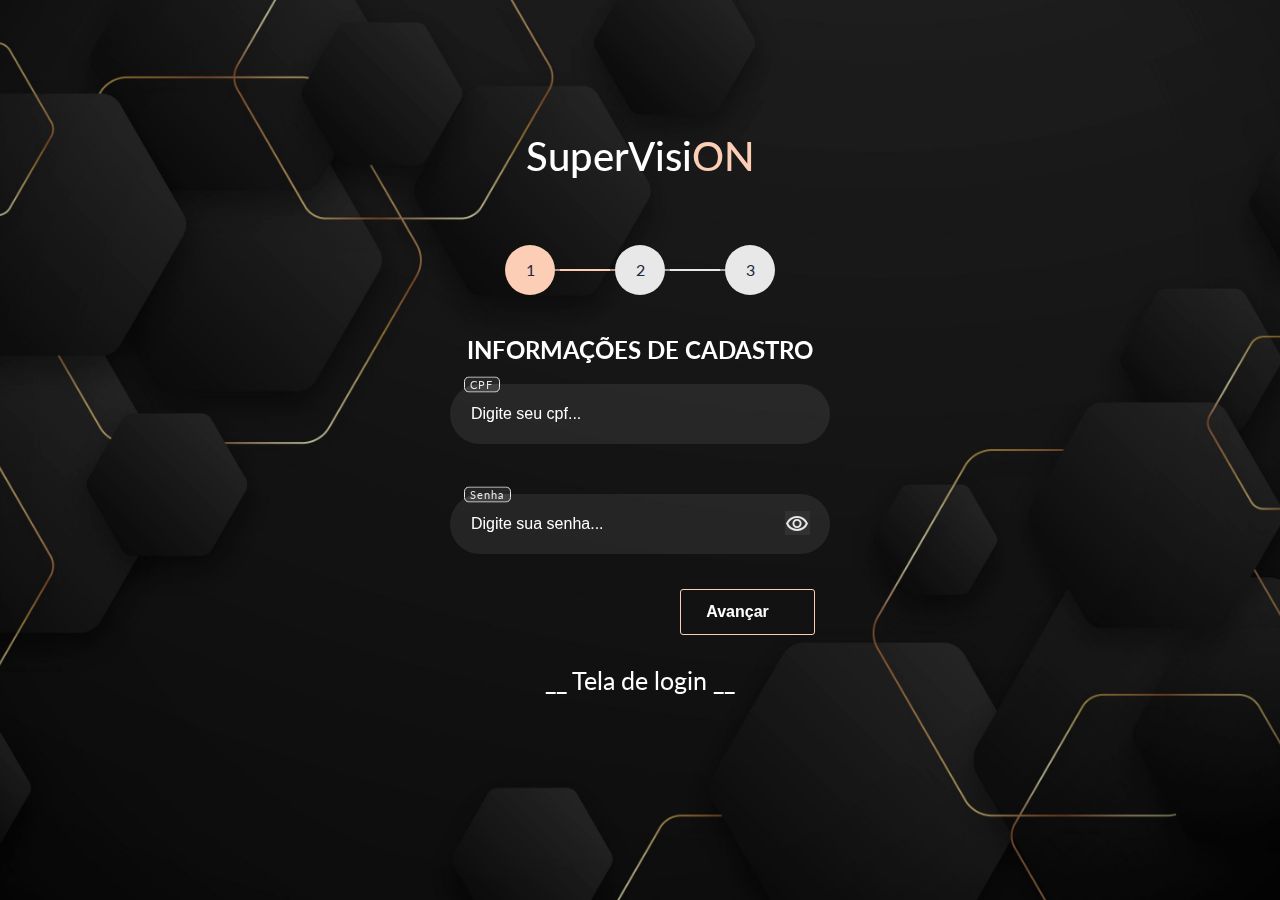
==== cadastro.html @ 6544783d "Conserto de bugs de responsividade" ====
<!DOCTYPE html>
<html lang="pt-BR">

<head>
    <meta charset="UTF-8">
    <meta name="viewport" content="width=device-width, initial-scale=1.0">
    <title>SUPERVISION - CADASTRO</title>

    <link href="https://fonts.googleapis.com/css2?family=Material+Symbols+Outlined" rel="stylesheet" />

    <link rel="stylesheet" href="./Assets/css/style.css">
    <link rel="stylesheet" href="./Assets/css/step.css">
</head>

<body>

    <div class="box">
        <div class="boxForm">
            <h1>SuperVisi<span class="yellow">ON</span></h1>
            <div class="form">
                <div class="wrapper">
                    <div class="header">
                        <ul>
                            <li class="active form_1_progessbar">
                                <div>
                                    <p>1</p>
                                </div>
                            </li>
                            <li class="form_2_progessbar">
                                <div>
                                    <p>2</p>
                                </div>
                            </li>
                            <li class="form_3_progessbar">
                                <div>
                                    <p>3</p>
                                </div>
                            </li>
                        </ul>
                    </div>
                    <div class="form_wrap">
                        <div class="form_1 data_info">
                            <h2>Informações de cadastro</h2>
                            <div class="form_container">
                                <div class="inputBox">
                                    <input required="" type="text" placeholder="Digite seu cpf...">
                                    <span class="title">CPF</span>
                                </div>

                                <div class="inputBox">
                                    <input id="password" required="" type="password" placeholder="Digite sua senha...">
                                    <span class="title">Senha</span>
                                    <span id="hidden" class="material-symbols-outlined eye"></span>
                                </div>
                            </div>
                        </div>
                        <div class="form_2 data_info" style="display: none;">
                            <h2>Informações da pessoais</h2>
                            <div class="form_container">
                                <div class="inputBox">
                                    <input required="" type="text" placeholder="Digite seu nome...">
                                    <span class="title">Nome</span>
                                </div>
                                <div class="inputBox">
                                    <input required="" type="text" placeholder="Digite seu Telefone...">
                                    <span class="title">Telefone</span>
                                </div>
                                <div class="inputBox">
                                    <input required="" type="text" placeholder="Digite seu Endereço...">
                                    <span class="title">Endereço</span>
                                </div>
                            </div>
                        </div>
                        <div class="form_3 data_info" style="display: none;">
                            <h2>Informações profissionais</h2>
                            <div class="form_container">
                                <div class="inputBox">
                                    <select name="" id="">
                                        <option selected value="">Selecione sua empresa</option>
                                        <option value="">teste</option>
                                        <option value="">teste</option>
                                    </select>
                                    <span class="title">Organização</span>
                                </div>
                                <div class="inputBox">
                                    <select name="" id="">
                                        <option selected value="">Qual seu cargo</option>
                                        <option value="">teste</option>
                                        <option value="">teste</option>
                                    </select>
                                    <span class="title">cargo</span>
                                </div>
                            </div>
                        </div>
                    </div>
                    <div class="btns_wrap">
                        <div class="common_btns form_1_btns">
                            <button type="button" class="btn_next">Avançar <span class="icon">
                        </div>
                        <div class="common_btns form_2_btns" style="display: none;">
                            <button type="button" class="btn_back"> Voltar<span class="icon">
                                    <button type="button" class="btn_next">Avançar <span class="icon">
                        </div>
                        <div class="common_btns form_3_btns" style="display: none;">
                            <button type="button" class="btn_back">Voltar<span class="icon">
                                    <button type="button" class="btn_done">Confirmar</button>
                        </div>
                    </div>
                </div>
                <a href="./index.html">
                    <p class="account">__ Tela de login __</p>
                </a>
            </div>
        </div>
    </div>

    <div class="modal_wrapper">
        <div class="shadow"></div>
        <div class="success_wrap">
            <span class="modal_icon material-symbols-outlined">
                    done
                </span>
            <p>Cadastro concluido com sucesso.</p>
        </div>
    </div>

</body>

<script src="./Assets/js/main.js"></script>
<script src="./Assets/js/step.js"></script>

</html>
---- Assets/css/style.css ----
@import url('https://fonts.googleapis.com/css2?family=Lato:ital,wght@0,100;0,300;0,400;0,700;0,900;1,100;1,300;1,400;1,700;1,900&display=swap');

* {
    padding: 0;
    margin: 0;
    list-style: none;
    outline: none;
    box-sizing: border-box;
    backdrop-filter: brightness(0.7);
}

:root {
    --primary: #fbceb5;
    --secondary: #e8e8e8;
    --white: #fff;
    --text-clr: #5b6475;
    --header-clr: #25273d;
    --next-btn-hover: #ffd271;
    --back-btn-hover: #8b8c8c;
}

body {

    font-family: 'Lato', sans-serif;
    background-image: url("../img/5442676.jpg");
    width: 100vw;
    height: 100vh;
    background-size: cover;
    background-repeat: no-repeat;
    background-position: center center;
    color: var(--white);
}

a {
    color: white;
    text-decoration: none;
}

.box {

    width: 100vw;
    height: 100%;
    display: flex;
    justify-content: center;
    align-items: center;
    padding: 7em 0;
}

.box .boxForm {
    width: 100%;
    height: 100%;
    padding: 20px;
    border-radius: 10px;
}

h1,
h3 {

    color: var(--white);
    text-align: center;
    font-weight: 300;
    font-size: 28px;
}


.box .boxForm h1 {

    font-weight: 500;
    font-size: 2.5rem;
}

.box .boxForm h1 .yellow {

    color: var(--primary);
}

.box .boxForm .form {

    display: flex;
    align-items: center;
    justify-content: center;
    flex-direction: column;
    padding-top: 60px;
    gap: 30px;
}


.box .boxForm .form .inputBox {
    position: relative;
}

.box .boxForm .form .inputBox select,
.box .boxForm .form .inputBox input {
    padding: 15px 20px;
    outline: none;
    height: 60px;
    background: transparent;
    border-radius: 40px;
    width: 380px;
    color: var(--secondary);
    background: rgba(255, 255, 255, 0.08);
    border: 1px solid transparent;
    font-size: 1em;
}

option {

    color: var(--header-clr);
    font-family: Arial, Helvetica, sans-serif;
    font-weight: 500;
}

input::placeholder {

    color: var(--white);
    font-family: Arial, Helvetica, sans-serif;
    font-weight: 400;
}

.box .boxForm .form .inputBox .title {
    position: absolute;
    left: 0;
    font-size: 0.7em;
    transform: translateX(14px) translateY(-7.5px);
    padding: 0 6px 1px 5px;
    border-radius: 5px;
    background: rgba(255, 255, 255, 0.08);
    letter-spacing: 1px;
    border: 1px solid var(--secondary);
    color: var(--secondary);
}


.box .boxForm .form .inputBox .eye {
    position: absolute;
    font-size: 1.5em;
    transform: translateX(-45px) translateY(17.5px);
    letter-spacing: 1px;
    color: var(--secondary);
}

.box .boxForm .form .inputBox .eye::before {
    content: "\e8f4";
}

.box .boxForm .form .inputBox .slash::before {
    content: "\e8f5";
}


.box .boxForm .form button {
    background: transparent;
    position: relative;
    padding: 5px 15px;
    display: flex;
    align-items: center;
    font-size: 17px;
    font-weight: 600;
    width: 350px;
    justify-content: center;
    text-decoration: none;
    cursor: pointer;
    border: 1px solid var(--primary);
    border-radius: 25px;
    outline: none;
    overflow: hidden;
    color: var(--primary);
    transition: color 0.3s 0.1s ease-out;
    text-align: center;
}

.box .boxForm .form button span {
    margin: 10px;
}

.box .boxForm .form button::before {
    position: absolute;
    top: 0;
    left: 0;
    right: 0;
    bottom: 0;
    margin: auto;
    content: '';
    border-radius: 50%;
    display: block;
    width: 30em;
    height: 20em;
    left: -5em;
    text-align: center;
    transition: box-shadow 0.5s ease-out;
    z-index: -1;
}

.box .boxForm .form button:hover {
    color: var(--white);
    border: 1px solid var(--primary);
}

.box .boxForm .form button:hover::before {
    box-shadow: inset 0 0 0 10em var(--primary);
}

.box .boxForm .form .textPass {

    width: 350px;
    display: flex;
    justify-content: space-between;
}

.box .boxForm .form .account {

    font-size: 25px;
    font-weight: 400;
    transition: all 0.5s ease;
    cursor: pointer;
}

.box .boxForm .form .textPass p {

    font-weight: 400;
    transition: all 0.5s ease;
}

.box .boxForm .form .textPass p:hover,
.box .boxForm .form .account:hover {

    color: var(--primary);
}

@media screen {

    @media (max-width: 1000px) {
        body{
            height: auto;
        }
    }

    @media (max-width: 424px) {

        .box .boxForm .form .inputBox select,
        .box .boxForm .form .inputBox input,
        .box .boxForm .form button,
        .box .boxForm .form .textPass {

            width: 100%;
        }
    }
}
---- Assets/css/step.css ----
:root {
    --primary: #fbceb5;
    --secondary: #e8e8e8;
    --white: #fff;
    --header-clr: #25273d;
    --back-btn-hover: #8b8c8c;
}

.wrapper .header {
    margin-bottom: 35px;
    display: flex;
    justify-content: center;
}

.wrapper .header ul {
    display: flex;
}

.wrapper .header ul li {
    margin-right: 50px;
    position: relative;
}

.wrapper .header ul li:last-child {
    margin-right: 0;
}

.form_container {
    display: flex;
    flex-direction: column;
    gap: 50px;
}

.wrapper .header ul li:before {
    content: "";
    position: absolute;
    top: 50%;
    transform: translateY(-50%);
    left: 55px;
    width: 100%;
    height: 2px;
    background: var(--secondary);
}

.wrapper .header ul li:last-child:before {
    display: none;
}

.wrapper .header ul li div {
    padding: 5px;
    border-radius: 50%;
}

.wrapper .header ul li p {
    width: 50px;
    height: 50px;
    background: var(--secondary);
    color: var(--header-clr);
    text-align: center;
    line-height: 50px;
    border-radius: 50%;
}

.wrapper .header ul li.active:before {
    background: var(--primary);
}

.wrapper .header ul li.active p {
    background: var(--primary);
}

.wrapper .form_wrap {
    margin-bottom: 35px;
}

.wrapper .form_wrap h2 {
    color: var(--white);
    text-align: center;
    text-transform: uppercase;
    margin-bottom: 20px;
}

.wrapper .btns_wrap {
    width: 350px;
    max-width: 100%;
    margin: 0 auto;
}

.wrapper .btns_wrap .common_btns {
    display: flex;
    justify-content: space-between;
}

.wrapper .btns_wrap .common_btns.form_1_btns {
    justify-content: flex-end;
}

.wrapper .btns_wrap .common_btns button {
    border: 0;
    padding: 12px 15px;
    background: transparent;
    border: 1px solid var(--primary);
    color: var(--white);
    width: 135px;
    justify-content: center;
    display: flex;
    align-items: center;
    font-size: 16px;
    border-radius: 3px;
    transition: 0.5s ease;
    cursor: pointer;
}

.wrapper .btns_wrap .common_btns button.btn_back {

    border: 1px solid var(--secondary);

}

.wrapper .btns_wrap .common_btns button.btn_next .icon {
    display: flex;
    margin-left: 10px;
}

.wrapper .btns_wrap .common_btns button.btn_back .icon {
    display: flex;
    margin-right: 10px;
}


.wrapper .btns_wrap .common_btns button.btn_back:hover {
    background: var(--back-btn-hover);
}



/* modal */
.modal_wrapper {
    position: fixed;
    top: 0;
    left: 0;
    width: 100%;
    height: 100%;
    visibility: hidden;
}

.modal_wrapper .shadow {
    position: absolute;
    top: 0;
    left: 0;
    width: 100%;
    height: 100%;
    background: rgba(0, 0, 0, 0.8);
    opacity: 0;
    transition: 0.2s ease;
}

.modal_wrapper .success_wrap {
    position: absolute;
    top: 50%;
    left: 50%;
    transform: translate(-50%, -800px);
    background-image: url("../img/5442676.jpg");
    padding: 50px;
    display: flex;
    align-items: center;
    border-radius: 5px;
    transition: 0.5s ease;
}

.modal_wrapper .success_wrap .modal_icon {
    margin-right: 20px;
    width: 50px;
    height: 50px;
    background: var(--primary);
    color: var(--header-clr);
    border-radius: 50%;
    display: flex;
    align-items: center;
    justify-content: center;
    font-size: 32px;
    font-weight: 700;
}

.modal_wrapper.active {
    visibility: visible;
}

.modal_wrapper.active .shadow {
    opacity: 1;
}

.modal_wrapper.active .success_wrap {
    transform: translate(-50%, -50%);
}

@media screen {
    @media (max-width: 900px) {
        .modal_wrapper .success_wrap{

            width: 90%;
        }
    }

    @media (max-width: 500px) {
            
        .wrapper .btns_wrap {
            width: 100%;
        }
    }
}
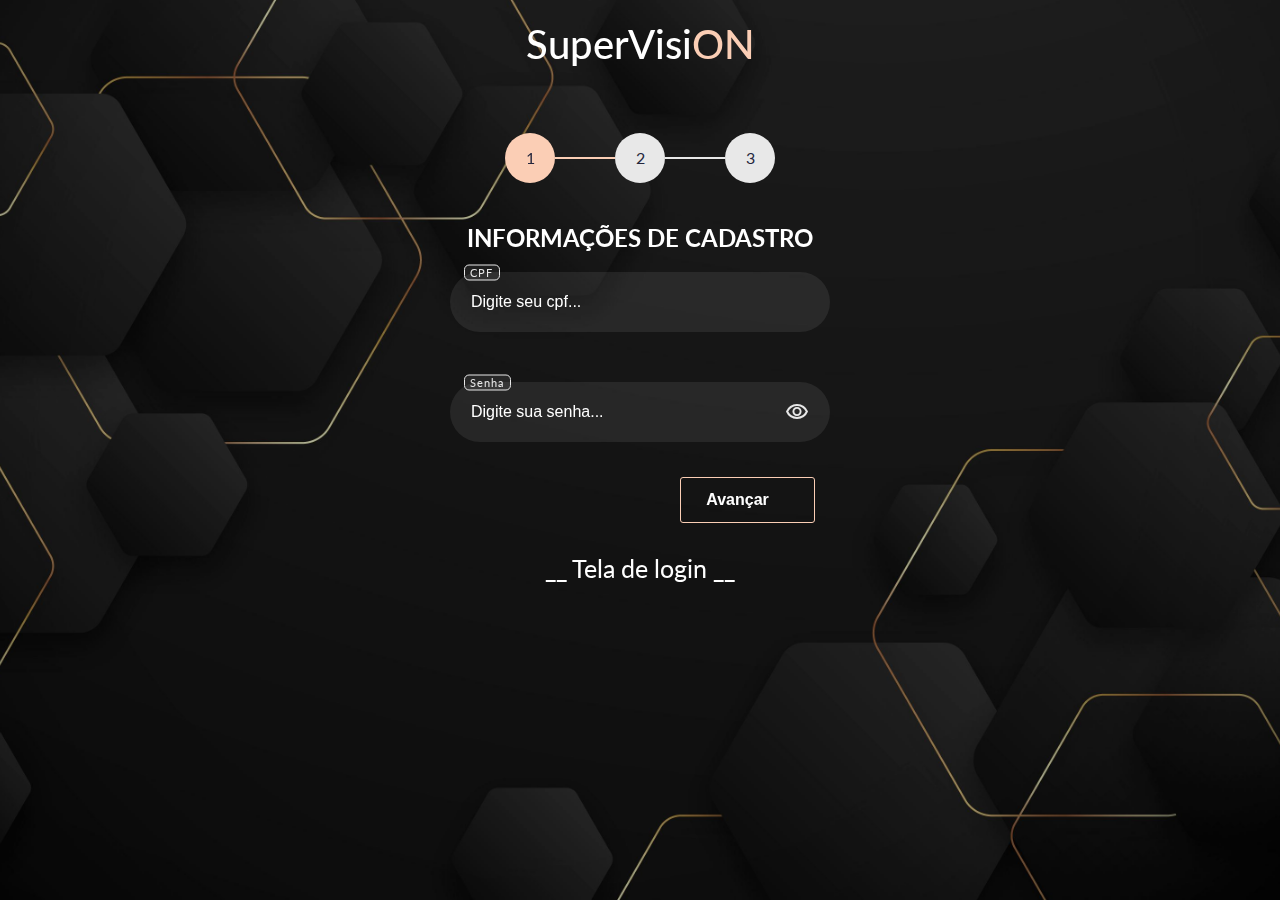
==== commit 3e7b4505: "Correção do erro na responsividade" ====
--- a/cadastro.html
+++ b/cadastro.html
@@ -12,9 +12,8 @@
     <link rel="stylesheet" href="./Assets/css/step.css">
 </head>
 
-<body>
-
-    <div class="box">
+<body style="background-position: center center;">
+    <div class="box" style="padding: 0;">
         <div class="boxForm">
             <h1>SuperVisi<span class="yellow">ON</span></h1>
             <div class="form">
--- a/Assets/css/style.css
+++ b/Assets/css/style.css
@@ -6,7 +6,6 @@
     list-style: none;
     outline: none;
     box-sizing: border-box;
-    backdrop-filter: brightness(0.7);
 }
 
 :root {
@@ -25,9 +24,10 @@
     background-image: url("../img/5442676.jpg");
     width: 100vw;
     height: 100vh;
+    background-attachment: fixed;
     background-size: cover;
     background-repeat: no-repeat;
-    background-position: center center;
+    backdrop-filter: brightness(0.7);
     color: var(--white);
 }
 
@@ -229,12 +229,6 @@
 
 @media screen {
 
-    @media (max-width: 1000px) {
-        body{
-            height: auto;
-        }
-    }
-
     @media (max-width: 424px) {
 
         .box .boxForm .form .inputBox select,
